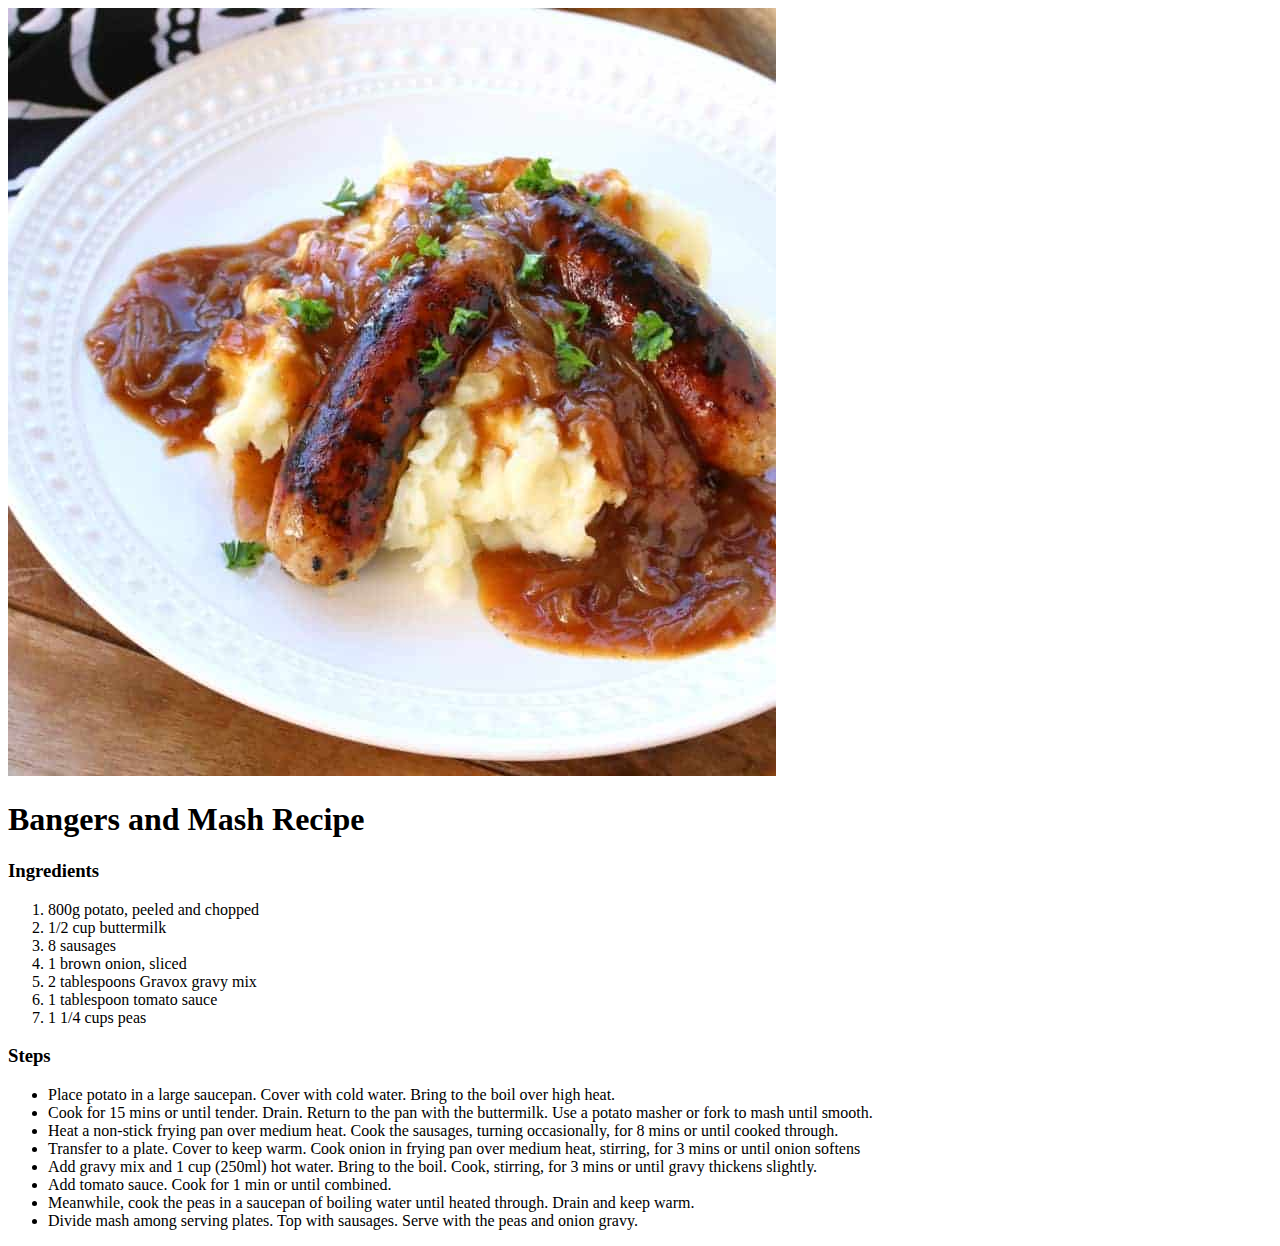
==== recipes/BangersMash.html @ bc8f2729 "Used template to create BangersandMash.html. Updated index.html to link to BangersandMash.html." ====
<!DOCTYPE html>
<html lang="en">
<head>
    <meta charset="UTF-8">
    <meta http-equiv="X-UA-Compatible" content="IE=edge">
    <meta name="viewport" content="width=device-width, initial-scale=1.0">
    <title>Jakes Bangers and Mash</title>
</head>
<body>
    <img src="../images/bangers.jpg" alt="Bangers and Mash">
    <h1>Bangers and Mash Recipe</h1>
    <h3>Ingredients</h3>
        <ol>
        <li>800g potato, peeled and chopped</li>
        <li>1/2 cup buttermilk</li>
        <li>8 sausages</li>
        <li>1 brown onion, sliced</li>
        <li>2 tablespoons Gravox gravy mix</li>
        <li>1 tablespoon tomato sauce</li>
        <li>1 1/4 cups peas</li>
    </ol>
   
    <h3>Steps</h3>
    <ul>
        <li>Place potato in a large saucepan. Cover with cold water. Bring to the boil over high heat. </li>
        <li>Cook for 15 mins or until tender. Drain. Return to the pan with the buttermilk. 
            Use a potato masher or fork to mash until smooth.</li>
        <li>Heat a non-stick frying pan over medium heat. 
            Cook the sausages, turning occasionally, for 8 mins or until cooked through.</li>
        <li>Transfer to a plate. Cover to keep warm. Cook onion in frying pan over medium heat, 
            stirring, for 3 mins or until onion softens</li>
        <li>Add gravy mix and 1 cup (250ml) hot water. Bring to the boil. 
            Cook, stirring, for 3 mins or until gravy thickens slightly.</li>
        <li>Add tomato sauce. Cook for 1 min or until combined.</li>
        <li>Meanwhile, cook the peas in a saucepan of boiling water until heated through. 
            Drain and keep warm.</li>
        <li>Divide mash among serving plates. Top with sausages. 
            Serve with the peas and onion gravy.</li>
    </ul>
</body>
</html>
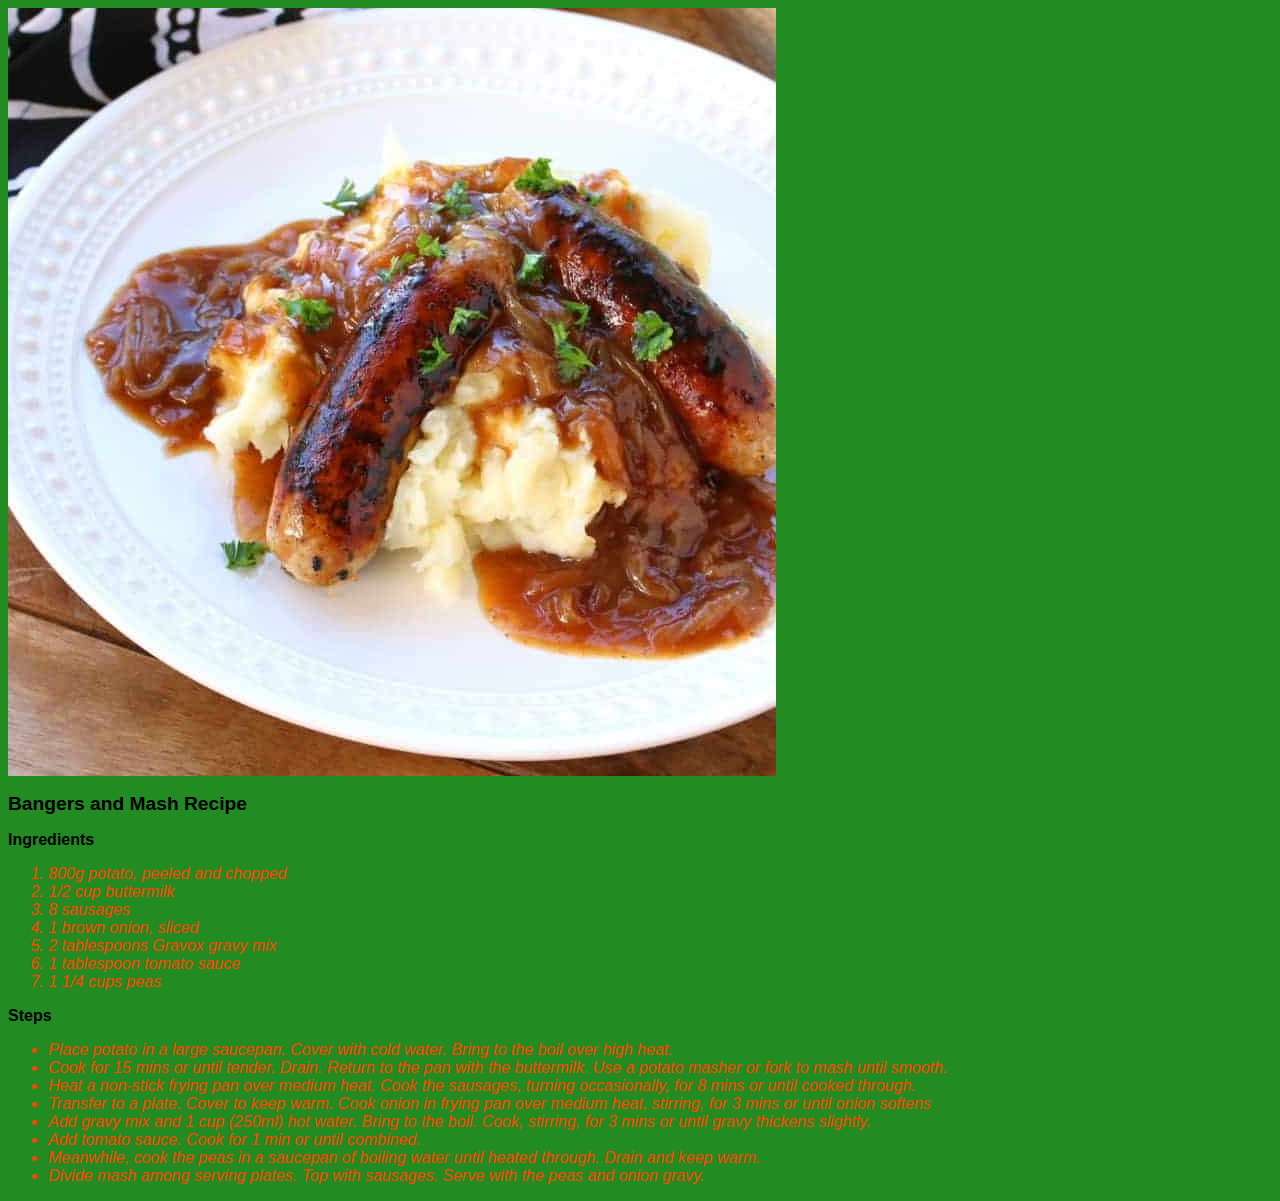
==== commit 8554a5ae: "created stylesheet, formatted html" ====
--- a/recipes/BangersMash.html
+++ b/recipes/BangersMash.html
@@ -5,12 +5,13 @@
     <meta http-equiv="X-UA-Compatible" content="IE=edge">
     <meta name="viewport" content="width=device-width, initial-scale=1.0">
     <title>Jakes Bangers and Mash</title>
+    <link rel="stylesheet" href="../style.css">
 </head>
 <body>
-    <img src="../images/bangers.jpg" alt="Bangers and Mash">
+    <img id="bangers" src="../images/bangers.jpg" alt="Bangers and Mash">
     <h1>Bangers and Mash Recipe</h1>
     <h3>Ingredients</h3>
-        <ol>
+        <ol class="lists">
         <li>800g potato, peeled and chopped</li>
         <li>1/2 cup buttermilk</li>
         <li>8 sausages</li>
@@ -21,7 +22,7 @@
     </ol>
    
     <h3>Steps</h3>
-    <ul>
+    <ul class="lists">
         <li>Place potato in a large saucepan. Cover with cold water. Bring to the boil over high heat. </li>
         <li>Cook for 15 mins or until tender. Drain. Return to the pan with the buttermilk. 
             Use a potato masher or fork to mash until smooth.</li>
--- a/style.css
+++ b/style.css
@@ -0,0 +1,28 @@
+/* CSS Styling*/
+
+body {
+    font-family: Arial, Helvetica, sans-serif;
+    color:black;
+    background-color: forestgreen;
+}
+
+h1 {
+    font-weight: 800px;
+    font-size: larger;
+}
+
+h2 {
+    font-weight: 800px;
+    font-size: large;
+}
+
+h3 {
+    font-weight: 800;
+    font-size: medium;
+}
+
+.lists {
+    font-weight: 500px;
+    font-style: italic;
+    color: orangered;
+}